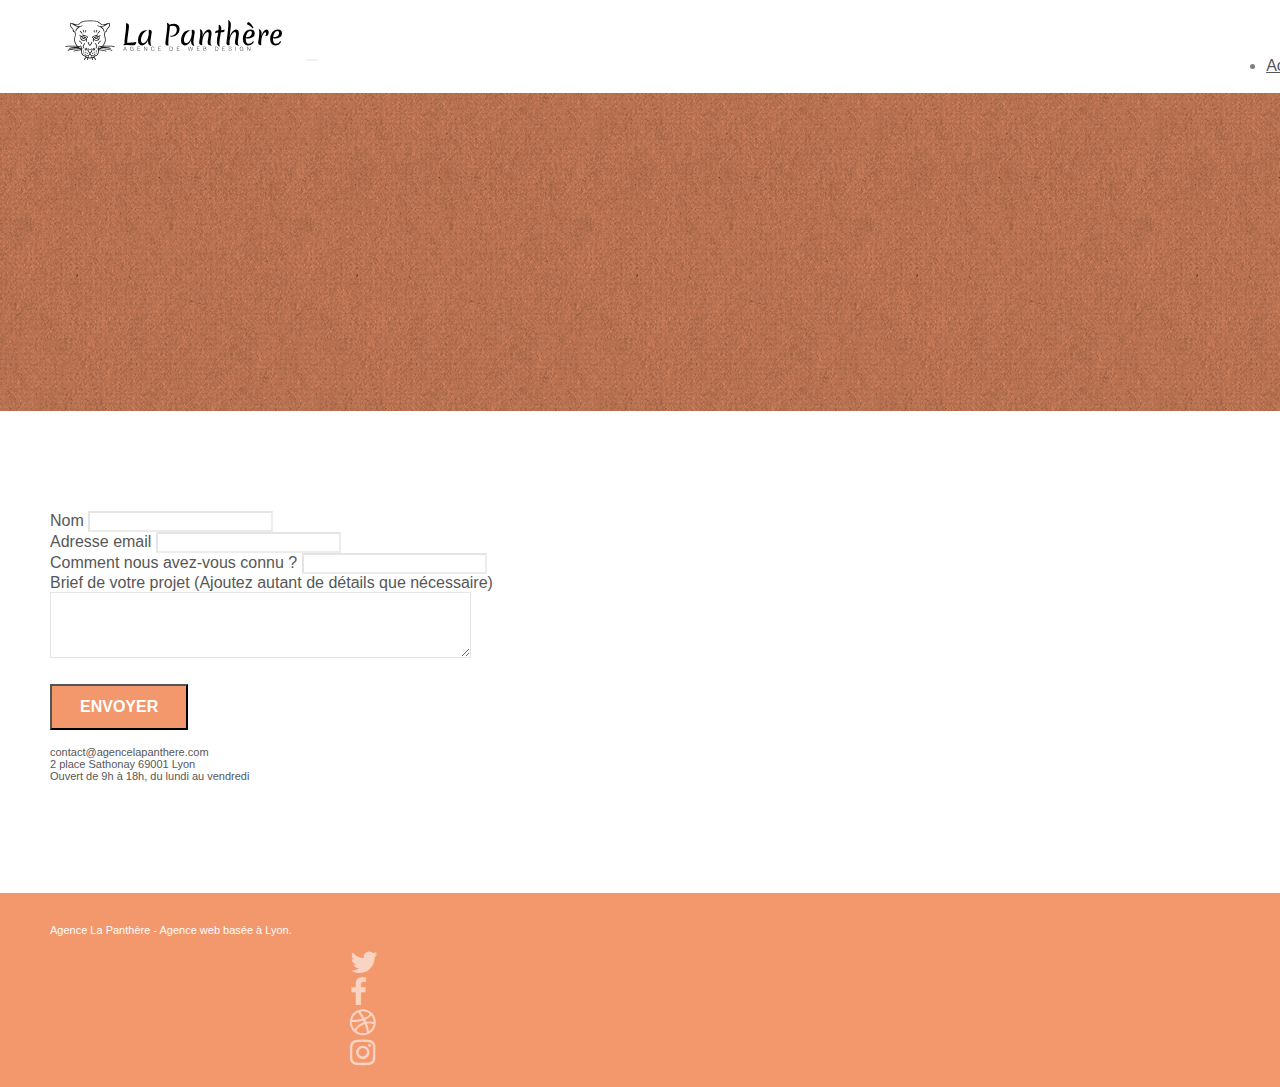
==== page2.html @ a835f7cc "updated jQuery and Bootstrap to latest version of chosen branch" ====
<!doctype html>
<html lang="Default">
<head>
    <meta charset="utf-8">
    <meta name="keywords" content="">
    <meta name="description" content="">
    <meta name="viewport" content="width=device-width, initial-scale=1.0, viewport-fit=cover">
    <link rel="shortcut icon" type="image/png" href="favicon.jpg">
    
	<link rel="stylesheet" type="text/css" href="./css/bootstrap.min.css">
	<link rel="stylesheet" type="text/css" href="style.css">
	<link rel="stylesheet" type="text/css" href="./css/font-awesome.css">
	<link rel="stylesheet" type="text/css" href="./css/et-line.css">
	
    
	<script src="./js/jquery-2.2.0.min.js"></script>
	<script src="./js/bootstrap.min.js"></script>
	<script src="./js/blocs.js"></script>
	<script src="./js/jqBootstrapValidation.js"></script>
	<script src="./js/formHandler.js"></script>
    <title>page2</title>

    
<!-- Analytics -->
 
<!-- Analytics END -->
    
</head>
<body>
<!-- Principal conteneur -->
<div class="page-container">
    
<!-- bloc-0 -->
<div class="bloc bgc-white l-bloc " id="bloc-0">
	<div class="container bloc-sm">
		<nav class="navbar row">
			<div class="navbar-header">
				<a class="navbar-brand" href="index.html"><img src="img/agence-la-panthere-monochrome.svg" alt="atlanta web design logo" height="40" /></a>
				<button id="nav-toggle" type="button" class="ui-navbar-toggle navbar-toggle" data-toggle="collapse" data-target=".navbar-1">
					<span class="sr-only">Toggle navigation</span><span class="icon-bar"></span><span class="icon-bar"></span><span class="icon-bar"></span>
				</button>
			</div>
			<div class="collapse navbar-collapse navbar-1 special-dropdown-nav">
				<ul class="site-navigation nav navbar-nav">
					<li>
						<a href="index.html">Accueil</a>
					</li>
					<li>
					</li>
					<li>
						<a href="page2.html">page2 &gt;</a>
					</li>
				</ul>
			</div>
		</nav>
	</div>
</div>
<!-- bloc-0 END -->

<!-- bloc-6 -->
<div class="bloc bg-dots-bg bg-repeat bgc-atomic-tangerine d-bloc bloc-bg-texture texture-paper" id="bloc-6">
	<div class="container bloc-lg">
		<div class="row">
			<div class="col-sm-12">
				<h1 class="text-center hero-bloc-text tc-white">
					Parlons web design !
				</h1>
				<p class="text-center mg-lg tc-white tight-width-whitespace">
					Nous sommes ravis que vous souhaitiez collaborer avec notre agence.<br>
					Parlez-nous de votre projet en complétant le formulaire ci-dessous.
				</p>
			</div>
		</div>
	</div>
</div>
<!-- bloc-6 END -->

<!-- bloc-7 -->
<div class="bloc bgc-white l-bloc" id="bloc-7">
	<div class="container bloc-lg">
		<div class="row">
			<div class="col-sm-6">
				<form id="form_1" novalidate success-msg="Your message has been sent." fail-msg="Sorry it seems that our mail server is not responding, Sorry for the inconvenience!">
					<div class="form-group">
						<label>
							Nom
						</label>
						<input id="name" class="form-control" required />
					</div>
					<div class="form-group">
						<label>
							Adresse email
						</label>
						<input id="email" class="form-control" type="email" required />
					</div>
					<div class="form-group">
						<label>
							Comment nous avez-vous connu ?
						</label>
						<input class="form-control" type="email" required id="input_504" />
					</div>
					<div class="form-group">
						<label>
							Brief de votre projet (Ajoutez autant de détails que nécessaire)<br>
						</label><textarea id="message" class="form-control" rows="4" cols="50" required></textarea>
					</div> 
					<button class="bloc-button btn btn-lg btn-block cta-hero btn-atomic-tangerine" type="submit">
						Envoyer
					</button>
				</form>
			</div>
			<div class="col-sm-6">
				<p>
					contact@agencelapanthere.com<br>2 place Sathonay 69001 Lyon<br>Ouvert de 9h à 18h, du lundi au vendredi<br>
				</p>
			</div>
		</div>
	</div>
</div>
<!-- bloc-7 END -->

<!-- ScrollToTop Button -->
<a class="bloc-button btn btn-d scrollToTop" onclick="scrollToTarget('1')"><span class="fa fa-chevron-up"></span></a>
<!-- ScrollToTop Button END-->


<!-- Footer - bloc-8 -->
<div class="bloc bgc-atomic-tangerine d-bloc" id="bloc-8">
	<div class="container bloc-sm">
		<div class="row">
			<div class="col-sm-12">
				<p class="text-center white">
					Agence La Panthère - Agence web basée à Lyon.<br>
				</p>
				<div class="row row-no-gutters social">
					<div class="col-sm-3">
						<div class="text-center">
							<a class="social" href="index.html"><span class="fa fa-twitter icon-md"></span></a>
						</div>
					</div>
					<div class="col-sm-3">
						<div class="text-center">
							<a class="social" href="index.html"><span class="fa fa-facebook icon-md"></span></a>
						</div>
					</div>
					<div class="col-sm-3">
						<div class="text-center">
							<a class="social" href="index.html"><span class="fa fa-dribbble icon-md"></span></a>
						</div>
					</div>
					<div class="col-sm-3">
						<div class="text-center">
							<a class="social" href="index.html"><span class="fa fa-instagram icon-md"></span></a>
						</div>
					</div>
				</div>
			</div>
		</div>
	</div>
</div>
<!-- Footer - bloc-8 END -->

</div>
<!-- Principal conteneur END -->
    

</body>
</html>
---- style.css ----
body {
    margin: 0;
    padding: 0;
    background: #FFF;
    overflow-x: hidden;
    -webkit-font-smoothing: antialiased;
    -moz-osx-font-smoothing: grayscale;
}

a,
button {
    transition: all .3s ease-in-out;
    outline: none!important;
}

a:hover {
    text-decoration: none;
    cursor: pointer;
}

#page-loading-blocs-notifaction {
    position: fixed;
    top: 0;
    bottom: 0;
    width: 100%;
    z-index: 100000;
    background: #FFFFFF url("img/pageload-spinner.gif") no-repeat center center;
}

.bloc {
    width: 100%;
    clear: both;
    background: 50% 50% no-repeat;
    padding: 0 50px;
    -webkit-background-size: cover;
    -moz-background-size: cover;
    -o-background-size: cover;
    background-size: cover;
    position: relative;
}

.bloc .container {
    padding-left: 0;
    padding-right: 0;
}

.bloc-lg {
    padding: 100px 50px;
}

.bloc-md {
    padding: 50px;
}

.bloc-sm {
    padding: 20px 50px;
}

.bg-center,
.bg-l-edge,
.bg-r-edge,
.bg-t-edge,
.bg-b-edge,
.bg-tl-edge,
.bg-bl-edge,
.bg-tr-edge,
.bg-br-edge,
.bg-repeat {
    -webkit-background-size: auto!important;
    -moz-background-size: auto!important;
    -o-background-size: auto!important;
    background-size: auto!important;
}

.bg-repeat {
    background: repeat;
}

.bg-t-edge {
    background: top no-repeat;
}

.bloc-bg-texture::before {
    content: "";
    background-size: 2px 2px;
    position: absolute;
    top: 0;
    bottom: 0;
    left: 0;
    right: 0;
}

.texture-paper::before {
    background: url("img/texture-paper.png");
    background-size: 280px 280px;
}

.b-parallax {
    background-attachment: fixed;
}

.d-bloc {
    color: rgba(255, 255, 255, .7);
}

.d-bloc button:hover {
    color: rgba(255, 255, 255, .9);
}

.d-bloc .icon-round,
.d-bloc .icon-square,
.d-bloc .icon-rounded,
.d-bloc .icon-semi-rounded-a,
.d-bloc .icon-semi-rounded-b {
    border-color: rgba(255, 255, 255, .9);
}

.d-bloc .divider-h span {
    border-color: rgba(255, 255, 255, .2);
}

.d-bloc .a-btn,
.d-bloc .navbar a,
.d-bloc .navbar-brand,
.d-bloc a .icon-sm,
.d-bloc a .icon-md,
.d-bloc a .icon-lg,
.d-bloc a .icon-xl,
.d-bloc h1 a,
.d-bloc h2 a,
.d-bloc h3 a,
.d-bloc h4 a,
.d-bloc h5 a,
.d-bloc h6 a,
.d-bloc p a {
    color: rgba(255, 255, 255, .6);
}

.d-bloc .a-btn:hover,
.d-bloc .navbar a:hover,
.d-bloc .navbar-brand:hover,
.d-bloc a:hover .icon-sm,
.d-bloc a:hover .icon-md,
.d-bloc a:hover .icon-lg,
.d-bloc a:hover .icon-xl,
.d-bloc h1 a:hover,
.d-bloc h2 a:hover,
.d-bloc h3 a:hover,
.d-bloc h4 a:hover,
.d-bloc h5 a:hover,
.d-bloc h6 a:hover,
.d-bloc p a:hover {
    color: rgba(255, 255, 255, 1);
}

.d-bloc .navbar-toggle .icon-bar {
    background: rgba(255, 255, 255, 1);
}

.d-bloc .btn-wire,
.d-bloc .btn-wire:hover {
    color: rgba(255, 255, 255, 1);
    border-color: rgba(255, 255, 255, 1);
}

.d-bloc .panel {
    color: rgba(0, 0, 0, .5);
}

.d-bloc .panel button:hover {
    color: rgba(0, 0, 0, .7);
}

.d-bloc .panel icon {
    border-color: rgba(0, 0, 0, .7);
}

.d-bloc .panel .divider-h span {
    border-color: rgba(0, 0, 0, .1);
}

.d-bloc .panel .a-btn {
    color: rgba(0, 0, 0, .6);
}

.d-bloc .panel .a-btn:hover {
    color: rgba(0, 0, 0, 1);
}

.d-bloc .panel .btn-wire,
.d-bloc .panel .btn-wire:hover {
    color: rgba(0, 0, 0, .7);
    border-color: rgba(0, 0, 0, .3);
}

.d-bloc .panel,
.l-bloc {
    color: rgba(0, 0, 0, .5);
}

.d-bloc .panel button:hover,
.l-bloc button:hover {
    color: rgba(0, 0, 0, .7);
}

.l-bloc .icon-round,
.l-bloc .icon-square,
.l-bloc .icon-rounded,
.l-bloc .icon-semi-rounded-a,
.l-bloc .icon-semi-rounded-b {
    border-color: rgba(0, 0, 0, .7);
}

.d-bloc .panel .divider-h span,
.l-bloc .divider-h span {
    border-color: rgba(0, 0, 0, .1);
}

.d-bloc .panel .a-btn,
.l-bloc .a-btn,
.l-bloc .navbar a,
.l-bloc .navbar-brand,
.l-bloc a .icon-sm,
.l-bloc a .icon-md,
.l-bloc a .icon-lg,
.l-bloc a .icon-xl,
.l-bloc h1 a,
.l-bloc h2 a,
.l-bloc h3 a,
.l-bloc h4 a,
.l-bloc h5 a,
.l-bloc h6 a,
.l-bloc p a {
    color: rgba(0, 0, 0, .6);
}

.d-bloc .panel .a-btn:hover,
.l-bloc .a-btn:hover,
.l-bloc .navbar a:hover,
.l-bloc .navbar-brand:hover,
.l-bloc a:hover .icon-sm,
.l-bloc a:hover .icon-md,
.l-bloc a:hover .icon-lg,
.l-bloc a:hover .icon-xl,
.l-bloc h1 a:hover,
.l-bloc h2 a:hover,
.l-bloc h3 a:hover,
.l-bloc h4 a:hover,
.l-bloc h5 a:hover,
.l-bloc h6 a:hover,
.l-bloc p a:hover {
    color: rgba(0, 0, 0, 1);
}

.l-bloc .navbar-toggle .icon-bar {
    color: rgba(0, 0, 0, .6);
}

.d-bloc .panel .btn-wire,
.d-bloc .panel .btn-wire:hover,
.l-bloc .btn-wire,
.l-bloc .btn-wire:hover {
    color: rgba(0, 0, 0, .7);
    border-color: rgba(0, 0, 0, .3);
}

.voffset {
    margin-top: 30px;
}

.voffset-lg {
    margin-top: 80px;
}

.row-no-gutters {
    margin-right: 0;
    margin-left: 0;
}

.row.row-no-gutters > [class^="col-"],
.row.row-no-gutters > [class*=" col-"] {
    padding-right: 0;
    padding-left: 0;
}

#bloc-1-hero h1 {
    font-size: 32px;
}

.navbar {
    margin-bottom: 0;
    z-index: 1;
}

.navbar-brand {
    height: auto;
    padding: 3px 15px;
    font-size: 25px;
    font-weight: normal;
    font-weight: 600;
    line-height: 44px;
}

.navbar-brand img {
    max-height: 200px;
    margin: 0 5px 0 0;
    display: inline;
}

.navbar-brand img[src$=svg] {
    min-width: 100px;
}

.nav-center .navbar-brand img {
    margin: 0;
}

.navbar .nav {
    padding-top: 2px;
    margin-right: -16px;
    float: right;
    z-index: 1;
}

.nav > li {
    float: left;
    margin-top: 4px;
    font-size: 16px;
}

.navbar-nav .open .dropdown-menu > li > a {
    text-align: inherit;
}

.nav > li a:hover,
.nav > li a:focus {
    background: transparent;
}

.navbar-toggle {
    margin: 10px 10px 0 0;
    border: 0px;
}

.navbar-toggle:hover {
    background: transparent!important;
}

.navbar-toggle .icon-bar {
    background-color: rgba(0, 0, 0, .5);
    width: 26px;
}

.nav-invert .navbar .nav {
    float: left;
}

.nav-invert .navbar-header,
.nav-invert .navbar-brand {
    float: right;
    position: relative;
    z-index: 2;
}

@media (min-width: 768px) {
    .site-navigation {
        position: absolute;
        top: 50%;
        right: 20px;
        transform: translate(0, -50%);
        -webkit-transform: translateY(-50%);
    }
    .nav > li .dropdown-menu a,
    .nav > li .dropdown-menu a:hover {
        color: #484848;
    }
    .nav-invert .site-navigation {
        left: 0;
        right: 0;
    }
    .nav-center {
        text-align: center;
    }
    .nav-center .navbar-header {
        width: 100%;
    }
    .nav-center .navbar-header,
    .nav-center .navbar-brand,
    .nav-center .nav > li {
        float: none;
        display: inline-block;
    }
    .nav-center .site-navigation {
        position: relative;
        width: 100%;
        right: 0;
        margin-right: 0px;
        margin-top: 20px;
    }
    .nav-center.mini-nav .navbar-toggle {
        float: none;
        margin: 10px auto 0;
    }
}

.nav > li > .dropdown a {
    background: none!important;
    display: block;
    padding: 14px 15px;
}

nav .caret {
    margin: 0 5px;
}

.dropdown-menu .dropdown-menu {
    top: -8px;
    left: 100%;
}

.dropdown-menu .dropmenu-flow-right {
    top: 100%;
    left: 0;
    margin-left: -1px;
    border-top-left-radius: 0;
    border-top-right-radius: 0;
}

.dropdown-menu .dropdown span {
    border: 4px solid black;
    border-top-color: transparent;
    border-right-color: transparent;
    border-bottom-color: transparent;
    margin: 6px -5px 0 0!important;
    float: right;
}

.mg-md {
    margin-top: 10px;
    margin-bottom: 20px;
}

.mg-lg {
    margin-top: 10px;
    margin-bottom: 40px;
}

.btn {
    margin: 0 5px 5px 0;
}

.btn.pull-right {
    margin: 0 0 5px 5px;
}

.btn-d,
.btn-d:hover,
.btn-d:focus {
    color: #FFF;
    background: rgba(0, 0, 0, .3);
}

button {
    outline: none!important;
}

.btn-rd {
    border-radius: 40px;
}

.btn-clean {
    border: 1px solid rgba(0, 0, 0, .08);
    border-bottom-color: rgba(0, 0, 0, .1);
    text-shadow: 0 1px 0 rgba(0, 0, 1, .1);
    box-shadow: 0 1px 3px rgba(0, 0, 1, .25), inset 0 1px 0 0 rgba(255, 255, 255, .15);
}

.icon-md {
    font-size: 30px!important;
}

.icon-lg {
    font-size: 60px!important;
}

.sm-shadow {
    text-shadow: 0 1px 2px rgba(0, 0, 0, .3);
}

.panel-sq,
.panel-sq .panel-heading,
.panel-sq .panel-footer {
    border-radius: 0;
}

.panel-rd {
    border-radius: 30px;
}

.panel-rd .panel-heading {
    border-radius: 29px 29px 0 0;
}

.panel-rd .panel-footer {
    border-radius: 0 0 29px 29px;
}

.form-control {
    border-color: rgba(0, 0, 0, .1);
    box-shadow: none;
}

.scrollToTop {
    width: 40px;
    height: 40px;
    position: fixed;
    bottom: 20px;
    right: 20px;
    opacity: 0;
    z-index: 500;
    transition: all .3s ease-in-out;
}

.scrollToTop span {
    margin-top: 6px;
}

.showScrollTop {
    font-size: 14px;
    opacity: 1;
}

a[data-lightbox] {
    position: relative;
    display: block;
    text-align: center;
}

a[data-lightbox]:hover::before {
    content: "+";
    font-family: "HelveticaNeue-Light", "Helvetica Neue Light", "Helvetica Neue", Helvetica, Arial;
    font-size: 32px;
    width: 50px;
    height: 50px;
    margin-left: -25px;
    border-radius: 50%;
    background: rgba(0, 0, 0, .6);
    color: #FFF;
    font-weight: 100;
    z-index: 1;
    position: absolute;
    top: 50%;
    transform: translateY(-50%);
    -webkit-transform: translateY(-50%);
}

a[data-lightbox]:hover img {
    opacity: 0.6;
    -webkit-animation-fill-mode: none;
    animation-fill-mode: none;
}

#lightbox-modal {
    display: flex;
    align-items: center;
}

#lightbox-modal .modal-dialog {
    width: 90%;
    max-width: 900px;
    margin: 0 auto 0;
}

#lightbox-modal .modal-dialog img {
    max-height: 90vh;
    margin: 0 auto;
}

.lightbox-caption {
    padding: 20px;
    color: #FFF;
    background: rgba(0, 0, 0, .5);
    position: absolute;
    left: 15px;
    right: 15px;
    bottom: 5px;
}

.close-lightbox {
    color: #FFF;
    font-size: 30px;
    position: absolute;
    top: 20px;
    right: 20px;
    z-index: 20;
    background: rgba(0, 0, 0, .5);
    border: none;
    line-height: 30px;
    padding: 0 9px 5px;
    opacity: 0.3;
}

.close-lightbox:hover,
.next-lightbox:hover,
.prev-lightbox:hover {
    opacity: 1.0;
    color: #FFF;
}

.next-lightbox,
.prev-lightbox {
    font-size: 20px;
    color: rgba(255, 255, 255, .9);
    background: rgba(0, 0, 0, .5);
    transition: all .2s ease-in-out;
    position: absolute;
    top: 45%;
    z-index: 1;
    opacity: 0.4;
}

.next-lightbox {
    padding: 6px 8px 1px 13px;
    right: 25px;
}

.prev-lightbox {
    padding: 6px 13px 1px 10px;
    left: 25px;
}

.snapshot-lb .modal-body {
    padding-bottom: 45px;
}

.snapshot-lb .lightbox-caption {
    padding: 0;
    color: rgba(0, 0, 0, .5);
    background: none;
}

h1,
h2,
h3,
h4,
h5,
h6,
p,
label,
.btn,
a {
    font-family: "helvetica";
    font-weight: 400;
    color: #575757!important;
}

.container {
    max-width: 1000px;
}

.hero-bloc-text {
    font-size: 38px;
}

.hero-bloc-text-sub {
    font-size: 36px;
}

.statement-bloc-text {
    line-height: 26px;
    font-style: italic;
    font-size: 20px;
    text-align: center;
    font-weight: lighter;
    max-width: 520px;
    margin: auto auto auto auto;
}

p {
    font-size: 11px;
}

.tight-width-whitespace {
    max-width: 600px;
    margin: auto auto auto auto;
}

.h1 {
    font-size: 20px;
    font-family: "Open Sans";
}

.cta-hero {
    margin-top: 22px;
    color: #FFFFFF!important;
    text-transform: uppercase;
    padding: 12px 28px 12px 28px;
    font-size: 16px;
    font-weight: 700;
}

.social {
    max-width: 400px;
    margin: auto auto auto auto;
}

h2 {
    font-size: 22px;
    line-height: 1.4em;
}

h3 {
    font-size: 15px;
    text-transform: uppercase;
    font-weight: 700;
    color: #333333!important;
}

.med-width-whitespace {
    max-width: 800px;
    margin: auto auto auto auto;
    box-shadow: 0px 0px 0px #000000;
}

h1 {
    color: #333333!important;
}

h4 {
    color: #333333!important;
}

.icons {
    margin-bottom: 14px;
    margin-top: 24px;
}

.white {
    color: #FFFFFF!important;
}

.portfolio-thumb {
    margin-bottom: 24px;
}

.portfolio-row {
    margin-bottom: 44px;
    margin-top: 50px;
}

.avatar {
    box-shadow: 0px 4px 9px rgba(0, 0, 0, 0.3);
}

.black-background {
    background-color: rgba(165, 147, 99, 0.7);
    padding: 40px 40px 40px 40px;
}

.bold-link {
    font-weight: 900;
    text-decoration: underline!important;
}

.bgc-white {
    background-color: #FFFFFF;
}

.bgc-dark-slate-blue {
    background-color: #364577;
}

.bgc-atomic-tangerine {
    background-color: #F3976C;
}

.tc-white {
    color: #F3976C!important;
}

.btn-atomic-tangerine {
    background: #F3976C;
    color: #FFFFFF!important;
}

.btn-atomic-tangerine:hover {
    background: #c27956!important;
    color: #FFFFFF!important;
}

.ltc-white {
    color: #FFFFFF!important;
}

.ltc-white:hover {
    color: #cccccc!important;
}

.ltc-atomic-tangerine {
    color: #F3976C!important;
}

.ltc-atomic-tangerine:hover {
    color: #c27956!important;
}

.icon-dark-slate-blue {
    color: #364577!important;
    border-color: #364577!important;
}

.bg-dots-bg {
    background-image: url("img/dots-bg.png");
}

.bg-lines-h2-bg {
    background-image: url("img/lines-h2-bg.png");
}

.bg-banniere {
    background-image: url("img/agence-la-panthere.jpg");
}

.bg-presentation {
    background-image: url("img/image-de-presentation.bmp");
}

@media (max-width: 1024px) {
    .bloc {
        padding-left: 20px;
        padding-right: 20px;
    }
    .bloc.full-width-bloc,
    .bloc-tile-2.full-width-bloc .container,
    .bloc-tile-3.full-width-bloc .container,
    .bloc-tile-4.full-width-bloc .container {
        padding-left: 0;
        padding-right: 0;
    }
}

@media (max-width: 992px) and (min-width: 768px) {
    .navbar .nav {
        max-width: 80%
    }
    .nav-center.navbar .nav {
        max-width: 100%
    }
}

@media only screen and (min-device-width: 768px) and (max-device-width: 1024px) and (orientation: landscape) {
    .b-parallax {
        background-attachment: scroll;
    }
}

@media only screen and (min-device-width: 1024px) and (max-device-width: 1366px) and (-webkit-min-device-pixel-ratio: 1.5) {
    .b-parallax {
        background-attachment: scroll;
    }
}

@media (max-width: 991px) {
    .container {
        width: 100%;
    }
    .b-parallax {
        background-attachment: scroll;
    }
    .page-container,
    #hero-bloc {
        overflow-x: hidden;
        position: relative;
    }
    .bloc {
        padding-left: constant(safe-area-inset-left);
        padding-right: constant(safe-area-inset-right);
    }
    .bloc-group,
    .bloc-group .bloc {
        display: block;
        width: 100%;
    }
    .bloc-fill-screen .fill-bloc-top-edge,
    .bloc-fill-screen .fill-bloc-bottom-edge {
        padding: 0 20px;
        padding-left: constant(safe-area-inset-left);
        padding-right: constant(safe-area-inset-right);
    }
}

@media (max-width: 767px) {
    .page-container {
        overflow-x: hidden;
        position: relative;
    }
    h1,
    h2,
    h3,
    h4,
    h5,
    h6,
    p,
    #disqus_thread {
        padding-left: 10px!important;
        padding-right: 10px!important;
    }
    .b-parallax {
        background-attachment: scroll;
    }
    .navbar .nav {
        padding-top: 0;
        border-top: 1px solid rgba(0, 0, 0, .2);
        float: none!important;
    }
    .navbar.row {
        margin-left: 0;
        margin-right: 0;
    }
    .site-navigation {
        position: inherit;
        transform: none;
        -webkit-transform: none;
        -ms-transform: none;
    }
    .nav > li {
        margin-top: 0;
        border-bottom: 1px solid rgba(0, 0, 0, .1);
        background: rgba(0, 0, 0, .05);
        text-align: left;
        padding-left: 15px;
        width: 100%;
    }
    .nav > li:hover {
        background: rgba(0, 0, 0, .08);
    }
    .dropdown .dropdown a .caret {
        float: none;
        margin: 5px 0 0 10px!important;
        border: 4px solid black;
        border-bottom-color: transparent;
        border-right-color: transparent;
        border-left-color: transparent;
    }
    #hero-bloc .navbar .nav {
        background: rgba(0, 0, 0, .8);
    }
    #hero-bloc .navbar .nav a {
        color: rgba(255, 255, 255, .6);
    }
    .hero {
        padding: 50px 0;
    }
    .hero-nav {
        left: -1px;
        right: -1px;
    }
    .navbar-collapse {
        padding: 0;
        overflow-x: hidden;
        -webkit-box-shadow: none;
        box-shadow: none;
    }
    .navbar-brand img {
        max-height: 40px;
        width: auto;
    }
    .nav-invert .navbar-header {
        float: none;
        width: 100%;
    }
    .nav-invert .navbar-toggle {
        float: left;
        margin-left: 10px;
    }
    .bloc {
        padding-left: 0;
        padding-right: 0;
    }
    .bloc-xxl,
    .bloc-xl,
    .bloc-lg {
        padding: 40px 0;
    }
    .bloc-sm,
    .bloc-md {
        padding-left: 0;
        padding-right: 0;
    }
    .bloc-tile-2 .container,
    .bloc-tile-3 .container,
    .bloc-tile-4 .container,
    .bloc-fill-screen .fill-bloc-top-edge,
    .bloc-fill-screen .fill-bloc-bottom-edge {
        padding-left: 0;
        padding-right: 0;
    }
    .a-block {
        padding: 0 10px;
    }
    .btn-dwn {
        display: none;
    }
    .voffset {
        margin-top: 5px;
    }
    .voffset-md {
        margin-top: 20px;
    }
    .voffset-lg {
        margin-top: 30px;
    }
    form {
        padding: 5px;
    }
    .close-lightbox {
        display: inline-block;
    }
    .blocsapp-device-iphone5 {
        background-size: 216px 425px;
        padding-top: 60px;
        width: 216px;
        height: 425px;
    }
    .blocsapp-device-iphone5 img {
        width: 180px;
        height: 320px;
    }
}

@media (max-width: 400px) {
    .bloc {
        padding-left: 0;
        padding-right: 0;
    }
}

@media (max-width: 767px) {
    .bloc-mob-center-text {
        text-align: center;
    }
}
---- css/et-line.css ----
@font-face {
    font-family: et-line;
    src: url(../fonts/et-line.eot);
    src: url(../fonts/et-line.eot?#iefix) format('embedded-opentype'), url(../fonts/et-line.woff) format('woff'), url(../fonts/et-line.ttf) format('truetype'), url(../fonts/et-line.svg#et-line) format('svg');
    font-weight: 400;
    font-style: normal
}

.et-icon-adjustments,
.et-icon-alarmclock,
.et-icon-anchor,
.et-icon-aperture,
.et-icon-attachment,
.et-icon-bargraph,
.et-icon-basket,
.et-icon-beaker,
.et-icon-bike,
.et-icon-book-open,
.et-icon-briefcase,
.et-icon-browser,
.et-icon-calendar,
.et-icon-camera,
.et-icon-caution,
.et-icon-chat,
.et-icon-circle-compass,
.et-icon-clipboard,
.et-icon-clock,
.et-icon-cloud,
.et-icon-compass,
.et-icon-desktop,
.et-icon-dial,
.et-icon-document,
.et-icon-documents,
.et-icon-download,
.et-icon-dribbble,
.et-icon-edit,
.et-icon-envelope,
.et-icon-expand,
.et-icon-facebook,
.et-icon-flag,
.et-icon-focus,
.et-icon-gears,
.et-icon-genius,
.et-icon-gift,
.et-icon-global,
.et-icon-globe,
.et-icon-googleplus,
.et-icon-grid,
.et-icon-happy,
.et-icon-hazardous,
.et-icon-heart,
.et-icon-hotairballoon,
.et-icon-hourglass,
.et-icon-key,
.et-icon-laptop,
.et-icon-layers,
.et-icon-lifesaver,
.et-icon-lightbulb,
.et-icon-linegraph,
.et-icon-linkedin,
.et-icon-lock,
.et-icon-magnifying-glass,
.et-icon-map,
.et-icon-map-pin,
.et-icon-megaphone,
.et-icon-mic,
.et-icon-mobile,
.et-icon-newspaper,
.et-icon-notebook,
.et-icon-paintbrush,
.et-icon-paperclip,
.et-icon-pencil,
.et-icon-phone,
.et-icon-picture,
.et-icon-pictures,
.et-icon-piechart,
.et-icon-presentation,
.et-icon-pricetags,
.et-icon-printer,
.et-icon-profile-female,
.et-icon-profile-male,
.et-icon-puzzle,
.et-icon-quote,
.et-icon-recycle,
.et-icon-refresh,
.et-icon-ribbon,
.et-icon-rss,
.et-icon-sad,
.et-icon-scissors,
.et-icon-scope,
.et-icon-search,
.et-icon-shield,
.et-icon-speedometer,
.et-icon-strategy,
.et-icon-streetsign,
.et-icon-tablet,
.et-icon-target,
.et-icon-telescope,
.et-icon-toolbox,
.et-icon-tools,
.et-icon-tools-2,
.et-icon-trophy,
.et-icon-tumblr,
.et-icon-twitter,
.et-icon-upload,
.et-icon-video,
.et-icon-wallet,
.et-icon-wine {
    font-family: et-line;
    speak: none;
    font-style: normal;
    font-weight: 400;
    font-variant: normal;
    text-transform: none;
    line-height: 1;
    -webkit-font-smoothing: antialiased;
    -moz-osx-font-smoothing: grayscale;
    display: inline-block
}

.et-icon-mobile:before {
    content: "\e000"
}

.et-icon-laptop:before {
    content: "\e001"
}

.et-icon-desktop:before {
    content: "\e002"
}

.et-icon-tablet:before {
    content: "\e003"
}

.et-icon-phone:before {
    content: "\e004"
}

.et-icon-document:before {
    content: "\e005"
}

.et-icon-documents:before {
    content: "\e006"
}

.et-icon-search:before {
    content: "\e007"
}

.et-icon-clipboard:before {
    content: "\e008"
}

.et-icon-newspaper:before {
    content: "\e009"
}

.et-icon-notebook:before {
    content: "\e00a"
}

.et-icon-book-open:before {
    content: "\e00b"
}

.et-icon-browser:before {
    content: "\e00c"
}

.et-icon-calendar:before {
    content: "\e00d"
}

.et-icon-presentation:before {
    content: "\e00e"
}

.et-icon-picture:before {
    content: "\e00f"
}

.et-icon-pictures:before {
    content: "\e010"
}

.et-icon-video:before {
    content: "\e011"
}

.et-icon-camera:before {
    content: "\e012"
}

.et-icon-printer:before {
    content: "\e013"
}

.et-icon-toolbox:before {
    content: "\e014"
}

.et-icon-briefcase:before {
    content: "\e015"
}

.et-icon-wallet:before {
    content: "\e016"
}

.et-icon-gift:before {
    content: "\e017"
}

.et-icon-bargraph:before {
    content: "\e018"
}

.et-icon-grid:before {
    content: "\e019"
}

.et-icon-expand:before {
    content: "\e01a"
}

.et-icon-focus:before {
    content: "\e01b"
}

.et-icon-edit:before {
    content: "\e01c"
}

.et-icon-adjustments:before {
    content: "\e01d"
}

.et-icon-ribbon:before {
    content: "\e01e"
}

.et-icon-hourglass:before {
    content: "\e01f"
}

.et-icon-lock:before {
    content: "\e020"
}

.et-icon-megaphone:before {
    content: "\e021"
}

.et-icon-shield:before {
    content: "\e022"
}

.et-icon-trophy:before {
    content: "\e023"
}

.et-icon-flag:before {
    content: "\e024"
}

.et-icon-map:before {
    content: "\e025"
}

.et-icon-puzzle:before {
    content: "\e026"
}

.et-icon-basket:before {
    content: "\e027"
}

.et-icon-envelope:before {
    content: "\e028"
}

.et-icon-streetsign:before {
    content: "\e029"
}

.et-icon-telescope:before {
    content: "\e02a"
}

.et-icon-gears:before {
    content: "\e02b"
}

.et-icon-key:before {
    content: "\e02c"
}

.et-icon-paperclip:before {
    content: "\e02d"
}

.et-icon-attachment:before {
    content: "\e02e"
}

.et-icon-pricetags:before {
    content: "\e02f"
}

.et-icon-lightbulb:before {
    content: "\e030"
}

.et-icon-layers:before {
    content: "\e031"
}

.et-icon-pencil:before {
    content: "\e032"
}

.et-icon-tools:before {
    content: "\e033"
}

.et-icon-tools-2:before {
    content: "\e034"
}

.et-icon-scissors:before {
    content: "\e035"
}

.et-icon-paintbrush:before {
    content: "\e036"
}

.et-icon-magnifying-glass:before {
    content: "\e037"
}

.et-icon-circle-compass:before {
    content: "\e038"
}

.et-icon-linegraph:before {
    content: "\e039"
}

.et-icon-mic:before {
    content: "\e03a"
}

.et-icon-strategy:before {
    content: "\e03b"
}

.et-icon-beaker:before {
    content: "\e03c"
}

.et-icon-caution:before {
    content: "\e03d"
}

.et-icon-recycle:before {
    content: "\e03e"
}

.et-icon-anchor:before {
    content: "\e03f"
}

.et-icon-profile-male:before {
    content: "\e040"
}

.et-icon-profile-female:before {
    content: "\e041"
}

.et-icon-bike:before {
    content: "\e042"
}

.et-icon-wine:before {
    content: "\e043"
}

.et-icon-hotairballoon:before {
    content: "\e044"
}

.et-icon-globe:before {
    content: "\e045"
}

.et-icon-genius:before {
    content: "\e046"
}

.et-icon-map-pin:before {
    content: "\e047"
}

.et-icon-dial:before {
    content: "\e048"
}

.et-icon-chat:before {
    content: "\e049"
}

.et-icon-heart:before {
    content: "\e04a"
}

.et-icon-cloud:before {
    content: "\e04b"
}

.et-icon-upload:before {
    content: "\e04c"
}

.et-icon-download:before {
    content: "\e04d"
}

.et-icon-target:before {
    content: "\e04e"
}

.et-icon-hazardous:before {
    content: "\e04f"
}

.et-icon-piechart:before {
    content: "\e050"
}

.et-icon-speedometer:before {
    content: "\e051"
}

.et-icon-global:before {
    content: "\e052"
}

.et-icon-compass:before {
    content: "\e053"
}

.et-icon-lifesaver:before {
    content: "\e054"
}

.et-icon-clock:before {
    content: "\e055"
}

.et-icon-aperture:before {
    content: "\e056"
}

.et-icon-quote:before {
    content: "\e057"
}

.et-icon-scope:before {
    content: "\e058"
}

.et-icon-alarmclock:before {
    content: "\e059"
}

.et-icon-refresh:before {
    content: "\e05a"
}

.et-icon-happy:before {
    content: "\e05b"
}

.et-icon-sad:before {
    content: "\e05c"
}

.et-icon-facebook:before {
    content: "\e05d"
}

.et-icon-twitter:before {
    content: "\e05e"
}

.et-icon-googleplus:before {
    content: "\e05f"
}

.et-icon-rss:before {
    content: "\e060"
}

.et-icon-tumblr:before {
    content: "\e061"
}

.et-icon-linkedin:before {
    content: "\e062"
}

.et-icon-dribbble:before {
    content: "\e063"
}
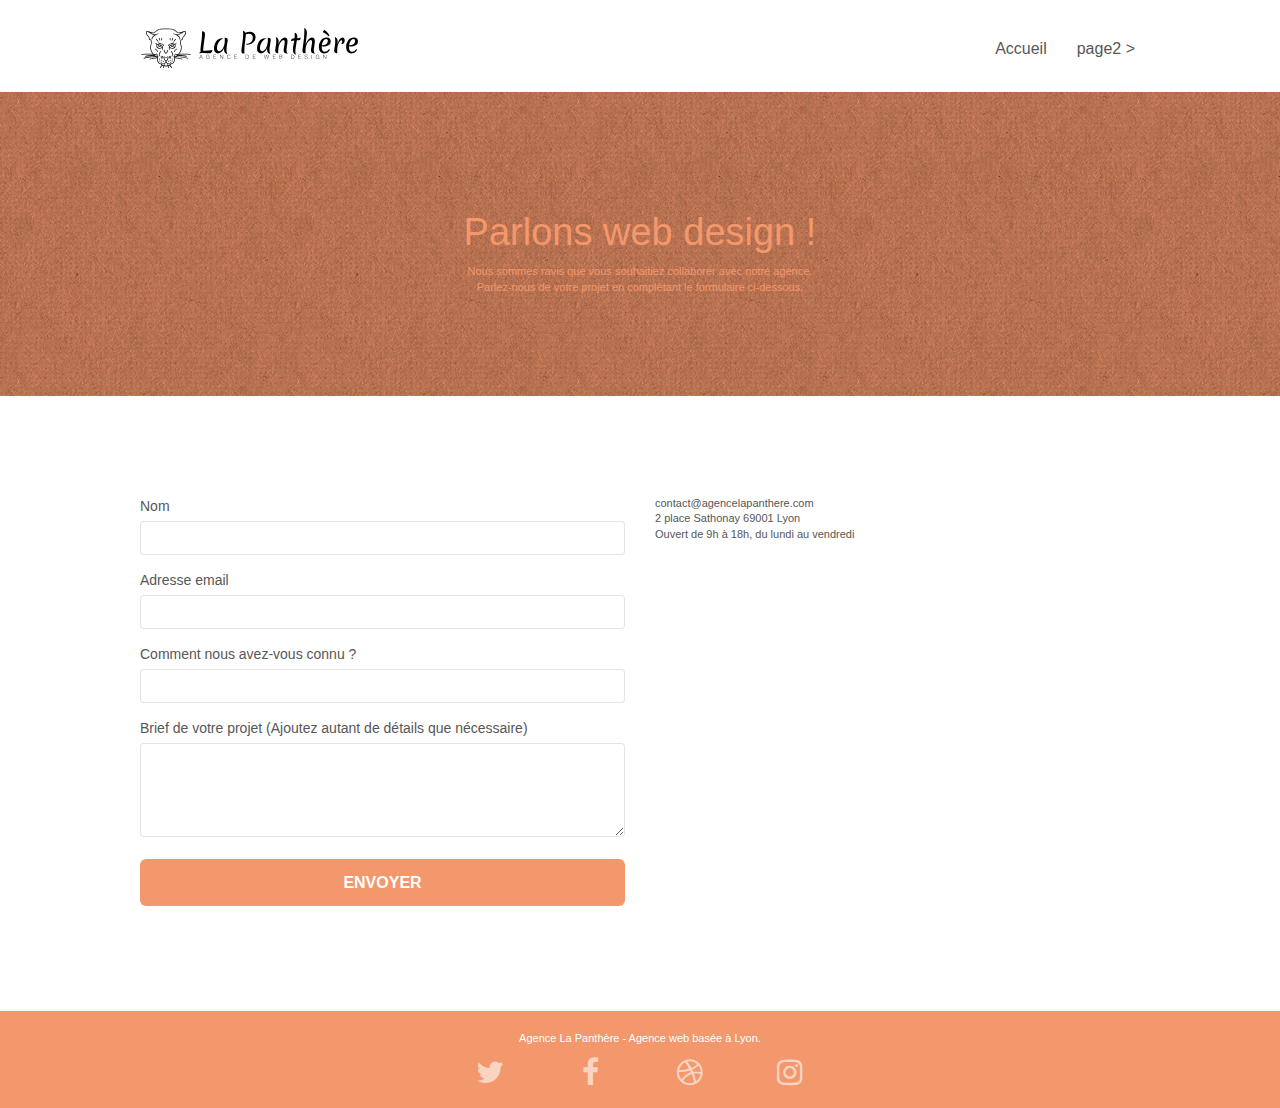
==== commit d45a38be: "last version still had breaches, updated to very latest jQuery version" ====
--- a/page2.html
+++ b/page2.html
@@ -13,7 +13,7 @@
 	<link rel="stylesheet" type="text/css" href="./css/et-line.css">
 	
     
-	<script src="./js/jquery-2.2.0.min.js"></script>
+	<script src="./js/jquery-3.6.1.min.js"></script>
 	<script src="./js/bootstrap.min.js"></script>
 	<script src="./js/blocs.js"></script>
 	<script src="./js/jqBootstrapValidation.js"></script>
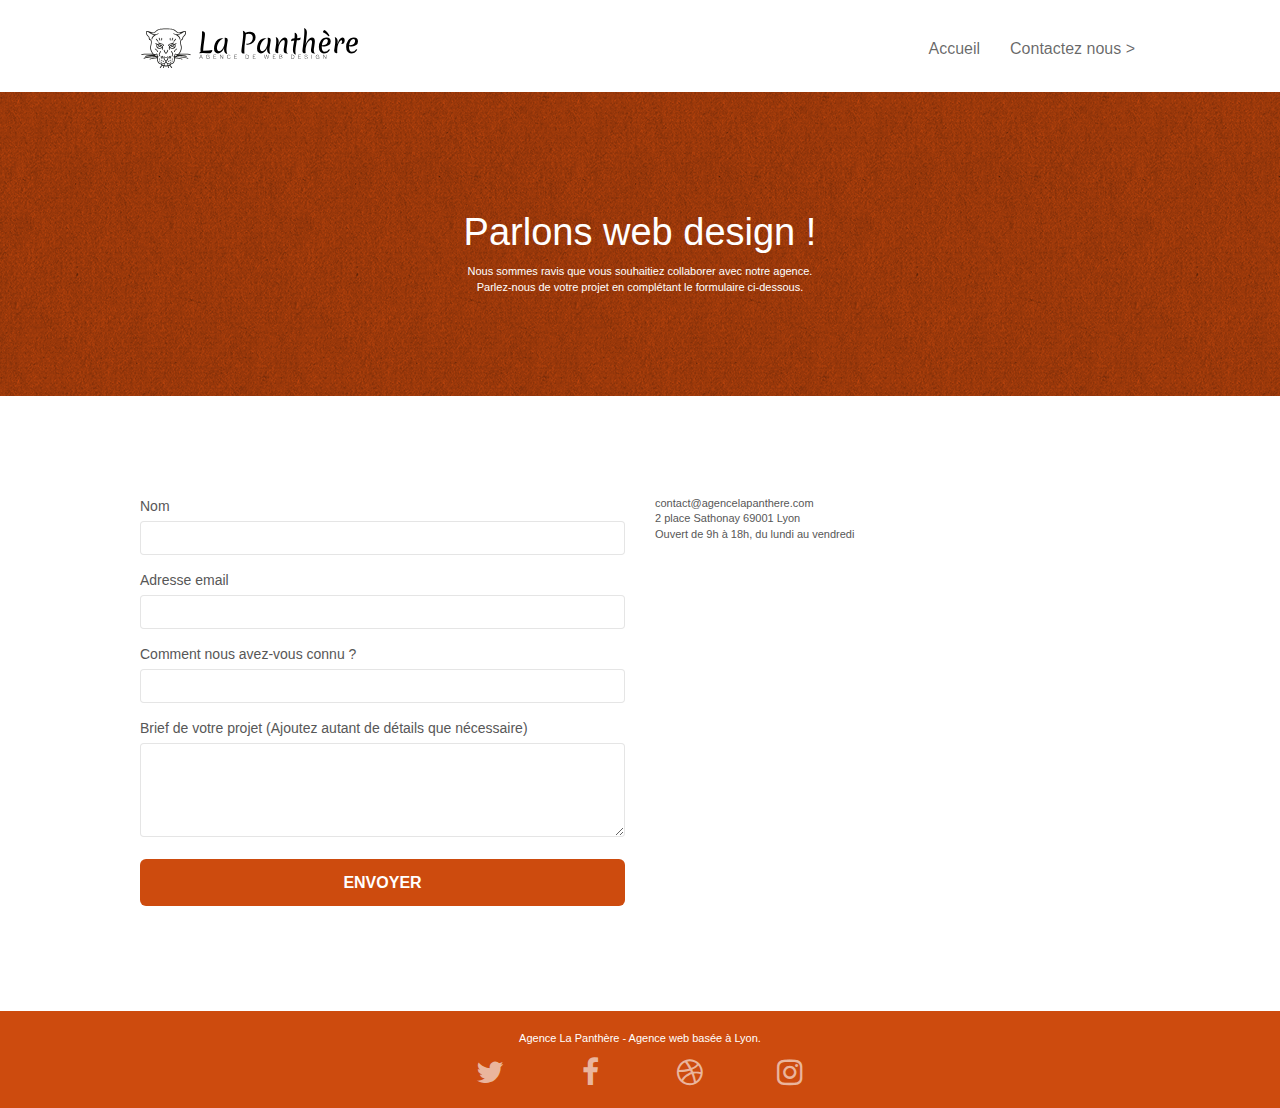
==== commit 8fefda20: "Added icon link titles, changed nav contact page title, backtracked jQuery update to avoid breaking " ====
--- a/page2.html
+++ b/page2.html
@@ -1,9 +1,9 @@
-<!doctype html>
-<html lang="Default">
+<!DOCTYPE html>
+<html lang="fr">
 <head>
     <meta charset="utf-8">
     <meta name="keywords" content="">
-    <meta name="description" content="">
+    <meta name="description" content="La Panthère est une agence de web design basée à Lyon qui se focalise sur vos besoins avant tout afin de vous proposer les meilleurs designs possibles pour vos projets.">
     <meta name="viewport" content="width=device-width, initial-scale=1.0, viewport-fit=cover">
     <link rel="shortcut icon" type="image/png" href="favicon.jpg">
     
@@ -13,12 +13,12 @@
 	<link rel="stylesheet" type="text/css" href="./css/et-line.css">
 	
     
-	<script src="./js/jquery-3.6.1.min.js"></script>
+	<script src="./js/jquery-2.1.0.js"></script>
 	<script src="./js/bootstrap.min.js"></script>
 	<script src="./js/blocs.js"></script>
 	<script src="./js/jqBootstrapValidation.js"></script>
 	<script src="./js/formHandler.js"></script>
-    <title>page2</title>
+    <title>La Panthère - Contactez nous !</title>
 
     
 <!-- Analytics -->
@@ -28,139 +28,139 @@
 </head>
 <body>
 <!-- Principal conteneur -->
-<div class="page-container">
+<main class="page-container">
     
-<!-- bloc-0 -->
-<div class="bloc bgc-white l-bloc " id="bloc-0">
-	<div class="container bloc-sm">
-		<nav class="navbar row">
-			<div class="navbar-header">
-				<a class="navbar-brand" href="index.html"><img src="img/agence-la-panthere-monochrome.svg" alt="atlanta web design logo" height="40" /></a>
-				<button id="nav-toggle" type="button" class="ui-navbar-toggle navbar-toggle" data-toggle="collapse" data-target=".navbar-1">
-					<span class="sr-only">Toggle navigation</span><span class="icon-bar"></span><span class="icon-bar"></span><span class="icon-bar"></span>
-				</button>
-			</div>
-			<div class="collapse navbar-collapse navbar-1 special-dropdown-nav">
-				<ul class="site-navigation nav navbar-nav">
-					<li>
-						<a href="index.html">Accueil</a>
-					</li>
-					<li>
-					</li>
-					<li>
-						<a href="page2.html">page2 &gt;</a>
-					</li>
-				</ul>
-			</div>
-		</nav>
-	</div>
-</div>
-<!-- bloc-0 END -->
+	<!-- bloc-0 -->
+	<header class="bloc bgc-white l-bloc " id="bloc-0">
+		<div class="container bloc-sm">
+			<nav class="navbar row">
+				<div class="navbar-header">
+					<a class="navbar-brand" href="index.html"><img src="img/agence-la-panthere-monochrome.svg" alt="Logo de l'Agence la Panthère, Agence de web design" height="40" /></a>
+					<button id="nav-toggle" type="button" class="ui-navbar-toggle navbar-toggle" data-toggle="collapse" data-target=".navbar-1">
+						<span class="sr-only">Toggle navigation</span><span class="icon-bar"></span><span class="icon-bar"></span><span class="icon-bar"></span>
+					</button>
+				</div>
+				<div class="collapse navbar-collapse navbar-1 special-dropdown-nav">
+					<ul class="site-navigation nav navbar-nav">
+						<li>
+							<a href="index.html">Accueil</a>
+						</li>
+						<li>
+						</li>
+						<li>
+							<a href="page2.html">Contactez nous &gt;</a>
+						</li>
+					</ul>
+				</div>
+			</nav>
+		</div>
+	</header>
+	<!-- bloc-0 END -->
 
-<!-- bloc-6 -->
-<div class="bloc bg-dots-bg bg-repeat bgc-atomic-tangerine d-bloc bloc-bg-texture texture-paper" id="bloc-6">
-	<div class="container bloc-lg">
-		<div class="row">
-			<div class="col-sm-12">
-				<h1 class="text-center hero-bloc-text tc-white">
-					Parlons web design !
-				</h1>
-				<p class="text-center mg-lg tc-white tight-width-whitespace">
-					Nous sommes ravis que vous souhaitiez collaborer avec notre agence.<br>
-					Parlez-nous de votre projet en complétant le formulaire ci-dessous.
-				</p>
+	<!-- bloc-6 -->
+	<section class="bloc bg-dots-bg bg-repeat bgc-atomic-tangerine d-bloc bloc-bg-texture texture-paper" id="bloc-6">
+		<div class="container bloc-lg">
+			<div class="row">
+				<div class="col-sm-12">
+					<h1 class="text-center hero-bloc-text tc-white">
+						Parlons web design !
+					</h1>
+					<p class="text-center mg-lg tc-white tight-width-whitespace">
+						Nous sommes ravis que vous souhaitiez collaborer avec notre agence.<br>
+						Parlez-nous de votre projet en complétant le formulaire ci-dessous.
+					</p>
+				</div>
 			</div>
 		</div>
-	</div>
-</div>
-<!-- bloc-6 END -->
+	</section>
+	<!-- bloc-6 END -->
 
-<!-- bloc-7 -->
-<div class="bloc bgc-white l-bloc" id="bloc-7">
-	<div class="container bloc-lg">
-		<div class="row">
-			<div class="col-sm-6">
-				<form id="form_1" novalidate success-msg="Your message has been sent." fail-msg="Sorry it seems that our mail server is not responding, Sorry for the inconvenience!">
-					<div class="form-group">
-						<label>
-							Nom
-						</label>
-						<input id="name" class="form-control" required />
-					</div>
-					<div class="form-group">
-						<label>
-							Adresse email
-						</label>
-						<input id="email" class="form-control" type="email" required />
-					</div>
-					<div class="form-group">
-						<label>
-							Comment nous avez-vous connu ?
-						</label>
-						<input class="form-control" type="email" required id="input_504" />
-					</div>
-					<div class="form-group">
-						<label>
-							Brief de votre projet (Ajoutez autant de détails que nécessaire)<br>
-						</label><textarea id="message" class="form-control" rows="4" cols="50" required></textarea>
-					</div> 
-					<button class="bloc-button btn btn-lg btn-block cta-hero btn-atomic-tangerine" type="submit">
-						Envoyer
-					</button>
-				</form>
-			</div>
-			<div class="col-sm-6">
-				<p>
-					contact@agencelapanthere.com<br>2 place Sathonay 69001 Lyon<br>Ouvert de 9h à 18h, du lundi au vendredi<br>
-				</p>
+	<!-- bloc-7 -->
+	<section class="bloc bgc-white l-bloc" id="bloc-7">
+		<div class="container bloc-lg">
+			<div class="row">
+				<div class="col-sm-6">
+					<form id="form_1" novalidate success-msg="Your message has been sent." fail-msg="Sorry it seems that our mail server is not responding, Sorry for the inconvenience!">
+						<div class="form-group">
+							<label>
+								Nom
+							</label>
+							<input id="name" class="form-control" required />
+						</div>
+						<div class="form-group">
+							<label>
+								Adresse email
+							</label>
+							<input id="email" class="form-control" type="email" required />
+						</div>
+						<div class="form-group">
+							<label>
+								Comment nous avez-vous connu ?
+							</label>
+							<input class="form-control" type="email" required id="input_504" />
+						</div>
+						<div class="form-group">
+							<label>
+								Brief de votre projet (Ajoutez autant de détails que nécessaire)<br>
+							</label><textarea id="message" class="form-control" rows="4" cols="50" required></textarea>
+						</div> 
+						<button class="bloc-button btn btn-lg btn-block cta-hero btn-atomic-tangerine" type="submit">
+							Envoyer
+						</button>
+					</form>
+				</div>
+				<div class="col-sm-6">
+					<p>
+						contact@agencelapanthere.com<br>2 place Sathonay 69001 Lyon<br>Ouvert de 9h à 18h, du lundi au vendredi<br>
+					</p>
+				</div>
 			</div>
 		</div>
-	</div>
-</div>
-<!-- bloc-7 END -->
+	</section>
+	<!-- bloc-7 END -->
 
-<!-- ScrollToTop Button -->
-<a class="bloc-button btn btn-d scrollToTop" onclick="scrollToTarget('1')"><span class="fa fa-chevron-up"></span></a>
-<!-- ScrollToTop Button END-->
+	<!-- ScrollToTop Button -->
+	<a class="bloc-button btn btn-d scrollToTop" onclick="scrollToTarget('1')"><span class="fa fa-chevron-up"></span></a>
+	<!-- ScrollToTop Button END-->
 
 
-<!-- Footer - bloc-8 -->
-<div class="bloc bgc-atomic-tangerine d-bloc" id="bloc-8">
-	<div class="container bloc-sm">
-		<div class="row">
-			<div class="col-sm-12">
-				<p class="text-center white">
-					Agence La Panthère - Agence web basée à Lyon.<br>
-				</p>
-				<div class="row row-no-gutters social">
-					<div class="col-sm-3">
-						<div class="text-center">
-							<a class="social" href="index.html"><span class="fa fa-twitter icon-md"></span></a>
+	<!-- Footer - bloc-8 -->
+	<footer class="bloc bgc-atomic-tangerine d-bloc" id="bloc-8">
+		<div class="container bloc-sm">
+			<div class="row">
+				<div class="col-sm-12">
+					<p class="text-center white">
+						Agence La Panthère - Agence web basée à Lyon.<br>
+					</p>
+					<div class="row row-no-gutters social">
+						<div class="col-sm-3">
+							<div class="text-center">
+								<a class="social" href="index.html"><span class="fa fa-twitter icon-md"></span></a>
+							</div>
 						</div>
-					</div>
-					<div class="col-sm-3">
-						<div class="text-center">
-							<a class="social" href="index.html"><span class="fa fa-facebook icon-md"></span></a>
+						<div class="col-sm-3">
+							<div class="text-center">
+								<a class="social" href="index.html"><span class="fa fa-facebook icon-md"></span></a>
+							</div>
 						</div>
-					</div>
-					<div class="col-sm-3">
-						<div class="text-center">
-							<a class="social" href="index.html"><span class="fa fa-dribbble icon-md"></span></a>
+						<div class="col-sm-3">
+							<div class="text-center">
+								<a class="social" href="index.html"><span class="fa fa-dribbble icon-md"></span></a>
+							</div>
 						</div>
-					</div>
-					<div class="col-sm-3">
-						<div class="text-center">
-							<a class="social" href="index.html"><span class="fa fa-instagram icon-md"></span></a>
+						<div class="col-sm-3">
+							<div class="text-center">
+								<a class="social" href="index.html"><span class="fa fa-instagram icon-md"></span></a>
+							</div>
 						</div>
 					</div>
 				</div>
 			</div>
 		</div>
-	</div>
-</div>
-<!-- Footer - bloc-8 END -->
+	</footer>
+	<!-- Footer - bloc-8 END -->
 
-</div>
+</main>
 <!-- Principal conteneur END -->
     
 
--- a/style.css
+++ b/style.css
@@ -647,11 +647,19 @@
 h6,
 p,
 label,
-.btn,
-a {
+.btn {
     font-family: "helvetica";
     font-weight: 400;
     color: #575757!important;
+}
+
+a {
+    color: white;
+}
+
+a:hover {
+    text-decoration: underline;
+    color: white;
 }
 
 .container {
@@ -771,20 +779,20 @@
 }
 
 .bgc-atomic-tangerine {
-    background-color: #F3976C;
+    background-color: #CD4B0E;
 }
 
 .tc-white {
-    color: #F3976C!important;
+    color: #FFFFFF!important;
 }
 
 .btn-atomic-tangerine {
-    background: #F3976C;
+    background: #CD4B0E;
     color: #FFFFFF!important;
 }
 
 .btn-atomic-tangerine:hover {
-    background: #c27956!important;
+    background: #a13b0b!important;
     color: #FFFFFF!important;
 }
 
@@ -822,7 +830,7 @@
 }
 
 .bg-presentation {
-    background-image: url("img/image-de-presentation.bmp");
+    background-image: url("img/image-de-presentation.jpg");
 }
 
 @media (max-width: 1024px) {
